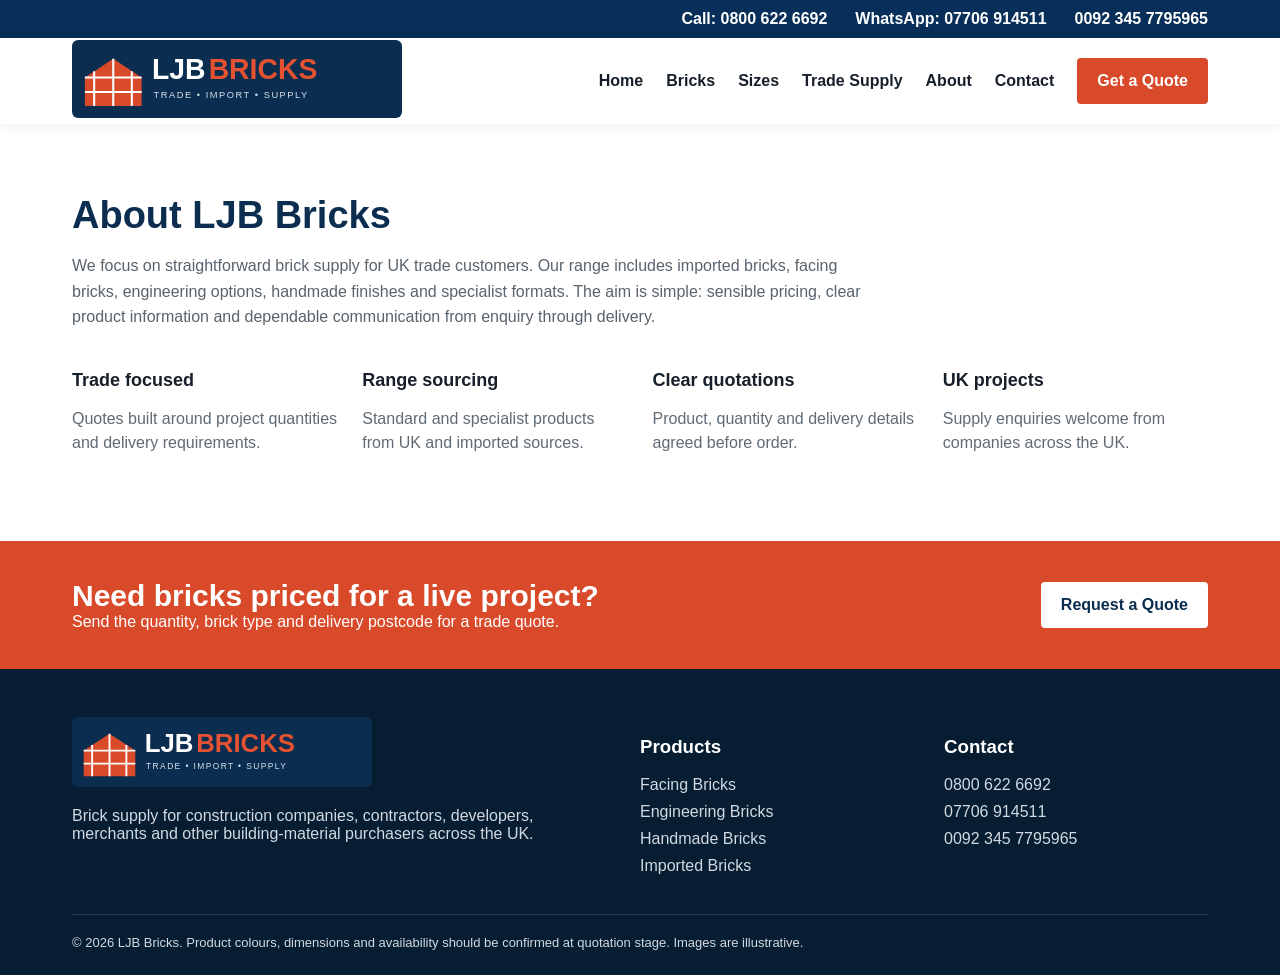
==== about.html @ 7205cc43 "Add files via upload" ====
<!doctype html><html lang="en"><head><meta charset="utf-8"><meta name="viewport" content="width=device-width,initial-scale=1"><title>About | LJB Bricks</title><meta name="description" content="LJB Bricks supplies imported, handmade, facing and engineering bricks to UK construction companies and trade buyers."><link rel="icon" href="favicon.svg"><link rel="stylesheet" href="style.css"></head><body><div class="top"><div class="wrap"><a href="tel:08006226692">Call: 0800 622 6692</a><a href="https://wa.me/447706914511">WhatsApp: 07706 914511</a><a href="https://wa.me/923457795965">0092 345 7795965</a></div></div><div class="nav"><div class="wrap"><a href="/"><img class="logo" src="images/logo.svg" alt="LJB Bricks"></a><div class="links"><a href="/">Home</a><a href="bricks">Bricks</a><a href="sizes">Sizes</a><a href="trade">Trade Supply</a><a href="about">About</a><a href="contact">Contact</a><a class="btn" href="contact">Get a Quote</a></div><div class="mobile"><a class="btn" href="contact">Quote</a></div></div></div><section class="section"><div class="wrap"><h2>About LJB Bricks</h2><p class="lead">We focus on straightforward brick supply for UK trade customers. Our range includes imported bricks, facing bricks, engineering options, handmade finishes and specialist formats. The aim is simple: sensible pricing, clear product information and dependable communication from enquiry through delivery.</p><div class="features" style="margin-top:40px"><div class="feature" style="color:#17202a"><strong>Trade focused</strong><p style="color:#606b75">Quotes built around project quantities and delivery requirements.</p></div><div class="feature" style="color:#17202a"><strong>Range sourcing</strong><p style="color:#606b75">Standard and specialist products from UK and imported sources.</p></div><div class="feature" style="color:#17202a"><strong>Clear quotations</strong><p style="color:#606b75">Product, quantity and delivery details agreed before order.</p></div><div class="feature" style="color:#17202a"><strong>UK projects</strong><p style="color:#606b75">Supply enquiries welcome from companies across the UK.</p></div></div></div></section><div class="cta"><div class="wrap"><div><h2>Need bricks priced for a live project?</h2><div>Send the quantity, brick type and delivery postcode for a trade quote.</div></div><a class="btn" href="contact">Request a Quote</a></div></div><footer class="footer"><div class="wrap"><div class="footergrid"><div><img src="images/logo.svg" alt="LJB Bricks" style="width:300px;max-width:100%"><p>Brick supply for construction companies, contractors, developers, merchants and other building-material purchasers across the UK.</p></div><div><h3>Products</h3><a href="bricks">Facing Bricks</a><a href="bricks">Engineering Bricks</a><a href="bricks">Handmade Bricks</a><a href="bricks">Imported Bricks</a></div><div><h3>Contact</h3><a href="tel:08006226692">0800 622 6692</a><a href="https://wa.me/447706914511">07706 914511</a><a href="https://wa.me/923457795965">0092 345 7795965</a></div></div><div class="small">© 2026 LJB Bricks. Product colours, dimensions and availability should be confirmed at quotation stage. Images are illustrative.</div></div></footer><script src="script.js"></script></body></html>
---- style.css ----
*{box-sizing:border-box}html{scroll-behavior:smooth}body{margin:0;font-family:Arial,Helvetica,sans-serif;color:#17202a;background:#fff}a{text-decoration:none;color:inherit}.wrap{max-width:1180px;margin:auto;padding:0 22px}.top{background:#082f59;color:#fff}.top .wrap{display:flex;justify-content:flex-end;gap:28px;padding:10px 22px;font-weight:700}.top a{color:#fff}.nav{background:#fff;position:sticky;top:0;z-index:10;box-shadow:0 2px 12px #0001}.nav .wrap{display:flex;align-items:center;justify-content:space-between;min-height:86px}.logo{width:330px;max-width:45vw}.links{display:flex;gap:23px;align-items:center;font-weight:700}.links a:hover{color:#d94a2b}.btn{display:inline-block;background:#d94a2b;color:#fff;padding:14px 20px;border-radius:4px;font-weight:800;border:0;cursor:pointer}.hero{background:linear-gradient(100deg,#071d31ee,#102c42b8),url('images/hero-bricks.jpg') center/cover;min-height:560px;color:#fff;display:flex;align-items:center}.hero .grid{display:grid;grid-template-columns:1.2fr .8fr;gap:50px;align-items:center}.hero h1{font-size:58px;line-height:1.02;margin:0 0 18px}.hero p{font-size:21px;line-height:1.55;max-width:700px}.tag{color:#f0a17e;font-weight:800;letter-spacing:1px}.quote{background:#fff;color:#17202a;padding:28px;border-radius:8px;box-shadow:0 12px 35px #0005}.quote h2{margin-top:0;color:#0b2d4f}.quote input,.quote textarea,.quote select{width:100%;padding:13px;margin:7px 0;border:1px solid #ccd3d9;border-radius:4px;font:inherit}.quote textarea{min-height:100px}.section{padding:70px 0}.section h2{font-size:38px;color:#0b2d4f;margin:0 0 10px}.lead{color:#58636d;max-width:800px;line-height:1.6}.cards{display:grid;grid-template-columns:repeat(3,1fr);gap:22px;margin-top:30px}.card{border:1px solid #e2e6e9;border-radius:7px;overflow:hidden;background:#fff;box-shadow:0 5px 18px #0000000d}.brickpic{height:170px;background:linear-gradient(25deg,#8c321e,#dc704c 45%,#9f3e28);position:relative}.brickpic:after{content:'';position:absolute;inset:0;background:repeating-linear-gradient(0deg,transparent 0 52px,#e6c0a4 53px 58px),repeating-linear-gradient(90deg,transparent 0 110px,#e6c0a4 111px 117px);opacity:.75}.card .pad{padding:20px}.card h3{color:#0b2d4f;margin:0 0 8px}.card p{color:#606b75;line-height:1.5}.alt{background:#f4f6f7}.sizes{display:grid;grid-template-columns:repeat(4,1fr);gap:15px;margin-top:28px}.size{background:#fff;border-left:4px solid #d94a2b;padding:18px;box-shadow:0 2px 12px #0001}.size b{display:block;color:#0b2d4f;margin-bottom:5px}.trade{background:#0b2d4f;color:#fff}.trade h2{color:#fff}.features{display:grid;grid-template-columns:repeat(4,1fr);gap:25px;margin-top:30px}.feature strong{display:block;font-size:18px;margin-bottom:8px}.feature p{color:#c8d4df;line-height:1.5}.cta{background:#d94a2b;color:#fff;padding:38px 0}.cta .wrap{display:flex;justify-content:space-between;align-items:center;gap:25px}.cta h2{margin:0;font-size:30px}.cta .btn{background:#fff;color:#0b2d4f}.footer{background:#071d31;color:#d1dae2;padding:48px 0 25px}.footergrid{display:grid;grid-template-columns:2fr 1fr 1fr;gap:40px}.footer h3{color:#fff}.footer a{display:block;margin:9px 0}.small{border-top:1px solid #ffffff22;margin-top:30px;padding-top:20px;font-size:13px}.contactgrid{display:grid;grid-template-columns:1fr 1fr;gap:40px}.notice{padding:13px;background:#eaf4ec;color:#236132;display:none;margin-top:10px}.mobile{display:none}@media(max-width:850px){.links{display:none}.mobile{display:block}.hero .grid,.contactgrid{grid-template-columns:1fr}.hero h1{font-size:43px}.cards{grid-template-columns:1fr 1fr}.sizes,.features{grid-template-columns:1fr 1fr}.top .wrap{justify-content:center;flex-wrap:wrap}.logo{max-width:70vw}.cta .wrap{display:block}.cta .btn{margin-top:18px}}@media(max-width:520px){.cards,.sizes,.features{grid-template-columns:1fr}.hero h1{font-size:36px}.section{padding:48px 0}.top .wrap{font-size:13px;gap:8px}.nav .wrap{min-height:72px}}.contactbar{align-items:center}.contactbar a{display:flex;gap:7px;align-items:center}.contactbar .wa:before{content:'✓';display:inline-grid;place-items:center;width:25px;height:25px;border-radius:50%;background:#25D366;color:#fff;font-weight:900}.slideshow{position:relative;background:none;overflow:hidden}.hero-slide{position:absolute;inset:0;background-position:center;background-size:cover;opacity:0;transition:opacity 1s ease;transform:scale(1.01)}.hero-slide.active{opacity:1}.hero-content{position:relative;z-index:2;width:100%}.card.photo .brickpic{display:none}.card.photo img{display:block;width:100%;height:220px;object-fit:cover}.processgrid{display:grid;grid-template-columns:repeat(4,1fr);gap:18px;margin-top:28px}.processgrid figure{margin:0;background:#fff;box-shadow:0 3px 15px #0001;border:1px solid #e3e6e8}.processgrid img{width:100%;height:240px;object-fit:cover;display:block}.processgrid figcaption{padding:14px;font-weight:800;color:#0b2d4f}.hero{min-height:610px}@media(max-width:900px){.processgrid{grid-template-columns:1fr 1fr}.contactbar{justify-content:center!important}.contactbar a{font-size:12px}}@media(max-width:520px){.processgrid{grid-template-columns:1fr}.processgrid img{height:220px}.contactbar a{width:100%;justify-content:center}}
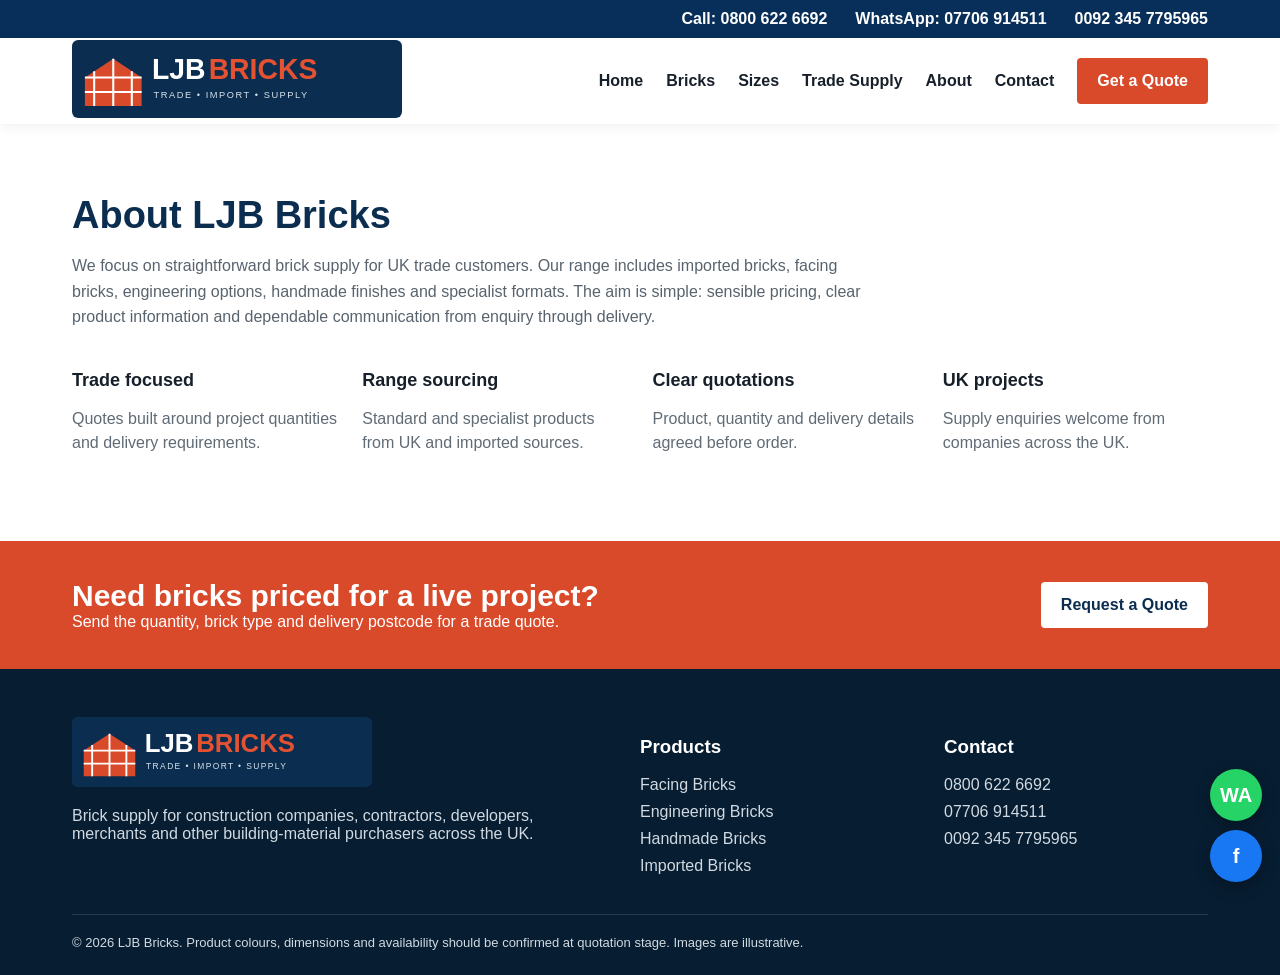
==== commit 9dbba93f: "Add files via upload" ====
--- a/about.html
+++ b/about.html
@@ -1 +1 @@
-<!doctype html><html lang="en"><head><meta charset="utf-8"><meta name="viewport" content="width=device-width,initial-scale=1"><title>About | LJB Bricks</title><meta name="description" content="LJB Bricks supplies imported, handmade, facing and engineering bricks to UK construction companies and trade buyers."><link rel="icon" href="favicon.svg"><link rel="stylesheet" href="style.css"></head><body><div class="top"><div class="wrap"><a href="tel:08006226692">Call: 0800 622 6692</a><a href="https://wa.me/447706914511">WhatsApp: 07706 914511</a><a href="https://wa.me/923457795965">0092 345 7795965</a></div></div><div class="nav"><div class="wrap"><a href="/"><img class="logo" src="images/logo.svg" alt="LJB Bricks"></a><div class="links"><a href="/">Home</a><a href="bricks">Bricks</a><a href="sizes">Sizes</a><a href="trade">Trade Supply</a><a href="about">About</a><a href="contact">Contact</a><a class="btn" href="contact">Get a Quote</a></div><div class="mobile"><a class="btn" href="contact">Quote</a></div></div></div><section class="section"><div class="wrap"><h2>About LJB Bricks</h2><p class="lead">We focus on straightforward brick supply for UK trade customers. Our range includes imported bricks, facing bricks, engineering options, handmade finishes and specialist formats. The aim is simple: sensible pricing, clear product information and dependable communication from enquiry through delivery.</p><div class="features" style="margin-top:40px"><div class="feature" style="color:#17202a"><strong>Trade focused</strong><p style="color:#606b75">Quotes built around project quantities and delivery requirements.</p></div><div class="feature" style="color:#17202a"><strong>Range sourcing</strong><p style="color:#606b75">Standard and specialist products from UK and imported sources.</p></div><div class="feature" style="color:#17202a"><strong>Clear quotations</strong><p style="color:#606b75">Product, quantity and delivery details agreed before order.</p></div><div class="feature" style="color:#17202a"><strong>UK projects</strong><p style="color:#606b75">Supply enquiries welcome from companies across the UK.</p></div></div></div></section><div class="cta"><div class="wrap"><div><h2>Need bricks priced for a live project?</h2><div>Send the quantity, brick type and delivery postcode for a trade quote.</div></div><a class="btn" href="contact">Request a Quote</a></div></div><footer class="footer"><div class="wrap"><div class="footergrid"><div><img src="images/logo.svg" alt="LJB Bricks" style="width:300px;max-width:100%"><p>Brick supply for construction companies, contractors, developers, merchants and other building-material purchasers across the UK.</p></div><div><h3>Products</h3><a href="bricks">Facing Bricks</a><a href="bricks">Engineering Bricks</a><a href="bricks">Handmade Bricks</a><a href="bricks">Imported Bricks</a></div><div><h3>Contact</h3><a href="tel:08006226692">0800 622 6692</a><a href="https://wa.me/447706914511">07706 914511</a><a href="https://wa.me/923457795965">0092 345 7795965</a></div></div><div class="small">© 2026 LJB Bricks. Product colours, dimensions and availability should be confirmed at quotation stage. Images are illustrative.</div></div></footer><script src="script.js"></script></body></html>+<!doctype html><html lang="en"><head><meta charset="utf-8"><meta name="viewport" content="width=device-width,initial-scale=1"><title>About | LJB Bricks</title><meta name="description" content="LJB Bricks supplies imported, handmade, facing and engineering bricks to UK construction companies and trade buyers."><link rel="icon" href="favicon.svg"><link rel="stylesheet" href="style.css"></head><body><div class="top"><div class="wrap"><a href="tel:08006226692">Call: 0800 622 6692</a><a href="https://wa.me/447706914511">WhatsApp: 07706 914511</a><a href="https://wa.me/923457795965">0092 345 7795965</a></div></div><div class="nav"><div class="wrap"><a href="/"><img class="logo" src="images/logo.svg" alt="LJB Bricks"></a><div class="links"><a href="/">Home</a><a href="bricks">Bricks</a><a href="sizes">Sizes</a><a href="trade">Trade Supply</a><a href="about">About</a><a href="contact">Contact</a><a class="btn" href="contact">Get a Quote</a></div><div class="mobile"><a class="btn" href="contact">Quote</a></div></div></div><section class="section"><div class="wrap"><h2>About LJB Bricks</h2><p class="lead">We focus on straightforward brick supply for UK trade customers. Our range includes imported bricks, facing bricks, engineering options, handmade finishes and specialist formats. The aim is simple: sensible pricing, clear product information and dependable communication from enquiry through delivery.</p><div class="features" style="margin-top:40px"><div class="feature" style="color:#17202a"><strong>Trade focused</strong><p style="color:#606b75">Quotes built around project quantities and delivery requirements.</p></div><div class="feature" style="color:#17202a"><strong>Range sourcing</strong><p style="color:#606b75">Standard and specialist products from UK and imported sources.</p></div><div class="feature" style="color:#17202a"><strong>Clear quotations</strong><p style="color:#606b75">Product, quantity and delivery details agreed before order.</p></div><div class="feature" style="color:#17202a"><strong>UK projects</strong><p style="color:#606b75">Supply enquiries welcome from companies across the UK.</p></div></div></div></section><div class="cta"><div class="wrap"><div><h2>Need bricks priced for a live project?</h2><div>Send the quantity, brick type and delivery postcode for a trade quote.</div></div><a class="btn" href="contact">Request a Quote</a></div></div><footer class="footer"><div class="wrap"><div class="footergrid"><div><img src="images/logo.svg" alt="LJB Bricks" style="width:300px;max-width:100%"><p>Brick supply for construction companies, contractors, developers, merchants and other building-material purchasers across the UK.</p></div><div><h3>Products</h3><a href="bricks">Facing Bricks</a><a href="bricks">Engineering Bricks</a><a href="bricks">Handmade Bricks</a><a href="bricks">Imported Bricks</a></div><div><h3>Contact</h3><a href="tel:08006226692">0800 622 6692</a><a href="https://wa.me/447706914511">07706 914511</a><a href="https://wa.me/923457795965">0092 345 7795965</a></div></div><div class="small">© 2026 LJB Bricks. Product colours, dimensions and availability should be confirmed at quotation stage. Images are illustrative.</div></div></footer><div class="float-social"><a class="float-wa" href="https://wa.me/447706914511" target="_blank" aria-label="WhatsApp LJB Bricks">WA</a><a class="float-fb" href="https://www.facebook.com/" target="_blank" aria-label="Facebook">f</a></div><script src="script.js"></script></body></html>
--- a/style.css
+++ b/style.css
@@ -1 +1,2 @@
 *{box-sizing:border-box}html{scroll-behavior:smooth}body{margin:0;font-family:Arial,Helvetica,sans-serif;color:#17202a;background:#fff}a{text-decoration:none;color:inherit}.wrap{max-width:1180px;margin:auto;padding:0 22px}.top{background:#082f59;color:#fff}.top .wrap{display:flex;justify-content:flex-end;gap:28px;padding:10px 22px;font-weight:700}.top a{color:#fff}.nav{background:#fff;position:sticky;top:0;z-index:10;box-shadow:0 2px 12px #0001}.nav .wrap{display:flex;align-items:center;justify-content:space-between;min-height:86px}.logo{width:330px;max-width:45vw}.links{display:flex;gap:23px;align-items:center;font-weight:700}.links a:hover{color:#d94a2b}.btn{display:inline-block;background:#d94a2b;color:#fff;padding:14px 20px;border-radius:4px;font-weight:800;border:0;cursor:pointer}.hero{background:linear-gradient(100deg,#071d31ee,#102c42b8),url('images/hero-bricks.jpg') center/cover;min-height:560px;color:#fff;display:flex;align-items:center}.hero .grid{display:grid;grid-template-columns:1.2fr .8fr;gap:50px;align-items:center}.hero h1{font-size:58px;line-height:1.02;margin:0 0 18px}.hero p{font-size:21px;line-height:1.55;max-width:700px}.tag{color:#f0a17e;font-weight:800;letter-spacing:1px}.quote{background:#fff;color:#17202a;padding:28px;border-radius:8px;box-shadow:0 12px 35px #0005}.quote h2{margin-top:0;color:#0b2d4f}.quote input,.quote textarea,.quote select{width:100%;padding:13px;margin:7px 0;border:1px solid #ccd3d9;border-radius:4px;font:inherit}.quote textarea{min-height:100px}.section{padding:70px 0}.section h2{font-size:38px;color:#0b2d4f;margin:0 0 10px}.lead{color:#58636d;max-width:800px;line-height:1.6}.cards{display:grid;grid-template-columns:repeat(3,1fr);gap:22px;margin-top:30px}.card{border:1px solid #e2e6e9;border-radius:7px;overflow:hidden;background:#fff;box-shadow:0 5px 18px #0000000d}.brickpic{height:170px;background:linear-gradient(25deg,#8c321e,#dc704c 45%,#9f3e28);position:relative}.brickpic:after{content:'';position:absolute;inset:0;background:repeating-linear-gradient(0deg,transparent 0 52px,#e6c0a4 53px 58px),repeating-linear-gradient(90deg,transparent 0 110px,#e6c0a4 111px 117px);opacity:.75}.card .pad{padding:20px}.card h3{color:#0b2d4f;margin:0 0 8px}.card p{color:#606b75;line-height:1.5}.alt{background:#f4f6f7}.sizes{display:grid;grid-template-columns:repeat(4,1fr);gap:15px;margin-top:28px}.size{background:#fff;border-left:4px solid #d94a2b;padding:18px;box-shadow:0 2px 12px #0001}.size b{display:block;color:#0b2d4f;margin-bottom:5px}.trade{background:#0b2d4f;color:#fff}.trade h2{color:#fff}.features{display:grid;grid-template-columns:repeat(4,1fr);gap:25px;margin-top:30px}.feature strong{display:block;font-size:18px;margin-bottom:8px}.feature p{color:#c8d4df;line-height:1.5}.cta{background:#d94a2b;color:#fff;padding:38px 0}.cta .wrap{display:flex;justify-content:space-between;align-items:center;gap:25px}.cta h2{margin:0;font-size:30px}.cta .btn{background:#fff;color:#0b2d4f}.footer{background:#071d31;color:#d1dae2;padding:48px 0 25px}.footergrid{display:grid;grid-template-columns:2fr 1fr 1fr;gap:40px}.footer h3{color:#fff}.footer a{display:block;margin:9px 0}.small{border-top:1px solid #ffffff22;margin-top:30px;padding-top:20px;font-size:13px}.contactgrid{display:grid;grid-template-columns:1fr 1fr;gap:40px}.notice{padding:13px;background:#eaf4ec;color:#236132;display:none;margin-top:10px}.mobile{display:none}@media(max-width:850px){.links{display:none}.mobile{display:block}.hero .grid,.contactgrid{grid-template-columns:1fr}.hero h1{font-size:43px}.cards{grid-template-columns:1fr 1fr}.sizes,.features{grid-template-columns:1fr 1fr}.top .wrap{justify-content:center;flex-wrap:wrap}.logo{max-width:70vw}.cta .wrap{display:block}.cta .btn{margin-top:18px}}@media(max-width:520px){.cards,.sizes,.features{grid-template-columns:1fr}.hero h1{font-size:36px}.section{padding:48px 0}.top .wrap{font-size:13px;gap:8px}.nav .wrap{min-height:72px}}.contactbar{align-items:center}.contactbar a{display:flex;gap:7px;align-items:center}.contactbar .wa:before{content:'✓';display:inline-grid;place-items:center;width:25px;height:25px;border-radius:50%;background:#25D366;color:#fff;font-weight:900}.slideshow{position:relative;background:none;overflow:hidden}.hero-slide{position:absolute;inset:0;background-position:center;background-size:cover;opacity:0;transition:opacity 1s ease;transform:scale(1.01)}.hero-slide.active{opacity:1}.hero-content{position:relative;z-index:2;width:100%}.card.photo .brickpic{display:none}.card.photo img{display:block;width:100%;height:220px;object-fit:cover}.processgrid{display:grid;grid-template-columns:repeat(4,1fr);gap:18px;margin-top:28px}.processgrid figure{margin:0;background:#fff;box-shadow:0 3px 15px #0001;border:1px solid #e3e6e8}.processgrid img{width:100%;height:240px;object-fit:cover;display:block}.processgrid figcaption{padding:14px;font-weight:800;color:#0b2d4f}.hero{min-height:610px}@media(max-width:900px){.processgrid{grid-template-columns:1fr 1fr}.contactbar{justify-content:center!important}.contactbar a{font-size:12px}}@media(max-width:520px){.processgrid{grid-template-columns:1fr}.processgrid img{height:220px}.contactbar a{width:100%;justify-content:center}}
+.pagehead{background:linear-gradient(110deg,#071d31,#123e66);color:#fff;padding:72px 0}.pagehead h1{font-size:48px;margin:8px 0 12px}.pagehead p{max-width:760px;font-size:18px;line-height:1.6;color:#d8e2eb}.eyebrow{font-size:13px;font-weight:900;letter-spacing:1.8px;color:#d94a2b}.eyebrow.light{color:#f5a68d}.selector-layout{display:grid;grid-template-columns:280px 1fr;gap:32px;align-items:start}.filters{position:sticky;top:110px;border:1px solid #e0e5e9;padding:22px;background:#f8f9fa}.filters h2{font-size:22px;margin:0 0 18px}.filters label{display:block;font-weight:800;font-size:13px;margin:0 0 15px}.filters select{width:100%;margin-top:7px;padding:11px;border:1px solid #ccd4da;background:#fff;font:inherit}.full{width:100%}.filter-note{margin-top:18px;padding:15px;background:#fff;border-left:3px solid #d94a2b;font-size:13px;line-height:1.5}.resultsbar{display:flex;justify-content:space-between;gap:15px;border-bottom:1px solid #e1e5e8;padding:0 0 14px;margin-bottom:20px;color:#59636d}.productgrid{display:grid;grid-template-columns:repeat(3,1fr);gap:20px}.product{border:1px solid #e1e5e8;background:#fff;transition:.2s;min-width:0}.product:hover{transform:translateY(-3px);box-shadow:0 10px 28px #0002}.product img{display:block;width:100%;height:190px;object-fit:cover;background:#eee}.productbody{padding:17px}.product h3{font-size:19px;color:#0b2d4f;margin:9px 0 14px}.pill{font-size:11px;font-weight:900;text-transform:uppercase;background:#eef3f6;padding:5px 8px}.product dl{margin:0 0 15px;font-size:13px}.product dl div{display:flex;justify-content:space-between;gap:12px;border-top:1px solid #edf0f2;padding:7px 0}.product dt{color:#6c747b}.product dd{margin:0;text-align:right;font-weight:700}.textlink{font-weight:900;color:#c83d22}.noresults{padding:30px;background:#f5f6f7;border-left:4px solid #d94a2b}.twocol{display:flex;align-items:center;justify-content:space-between;gap:45px}.twocol p{max-width:760px;color:#d5e0e8;line-height:1.65}.lightbtn{background:#fff;color:#0b2d4f;white-space:nowrap}.float-social{position:fixed;right:18px;bottom:18px;z-index:30;display:grid;gap:9px}.float-social a{width:52px;height:52px;border-radius:50%;display:grid;place-items:center;color:#fff;font-weight:900;box-shadow:0 5px 16px #0004;font-size:20px}.float-wa{background:#25D366}.float-fb{background:#1877F2}.links .active{color:#d94a2b}.home-products{display:grid;grid-template-columns:repeat(4,1fr);gap:18px}.home-product{position:relative;min-height:290px;overflow:hidden;background:#17202a}.home-product img{width:100%;height:100%;position:absolute;inset:0;object-fit:cover;opacity:.82;transition:.3s}.home-product:hover img{transform:scale(1.04)}.home-product div{position:absolute;left:0;right:0;bottom:0;padding:50px 18px 18px;background:linear-gradient(transparent,#061b2dde);color:#fff}.home-product h3{margin:0 0 5px;color:#fff}.home-product p{margin:0;font-size:13px;color:#e5edf3}@media(max-width:980px){.selector-layout{grid-template-columns:1fr}.filters{position:static;display:grid;grid-template-columns:1fr 1fr;gap:10px 16px}.filters h2,.filter-note{grid-column:1/-1}.productgrid{grid-template-columns:1fr 1fr}.home-products{grid-template-columns:1fr 1fr}}@media(max-width:600px){.pagehead h1{font-size:36px}.filters,.productgrid,.home-products{grid-template-columns:1fr}.twocol{display:block}.product img{height:220px}.resultsbar{display:block}.resultsbar span{display:block;margin-top:5px}}
